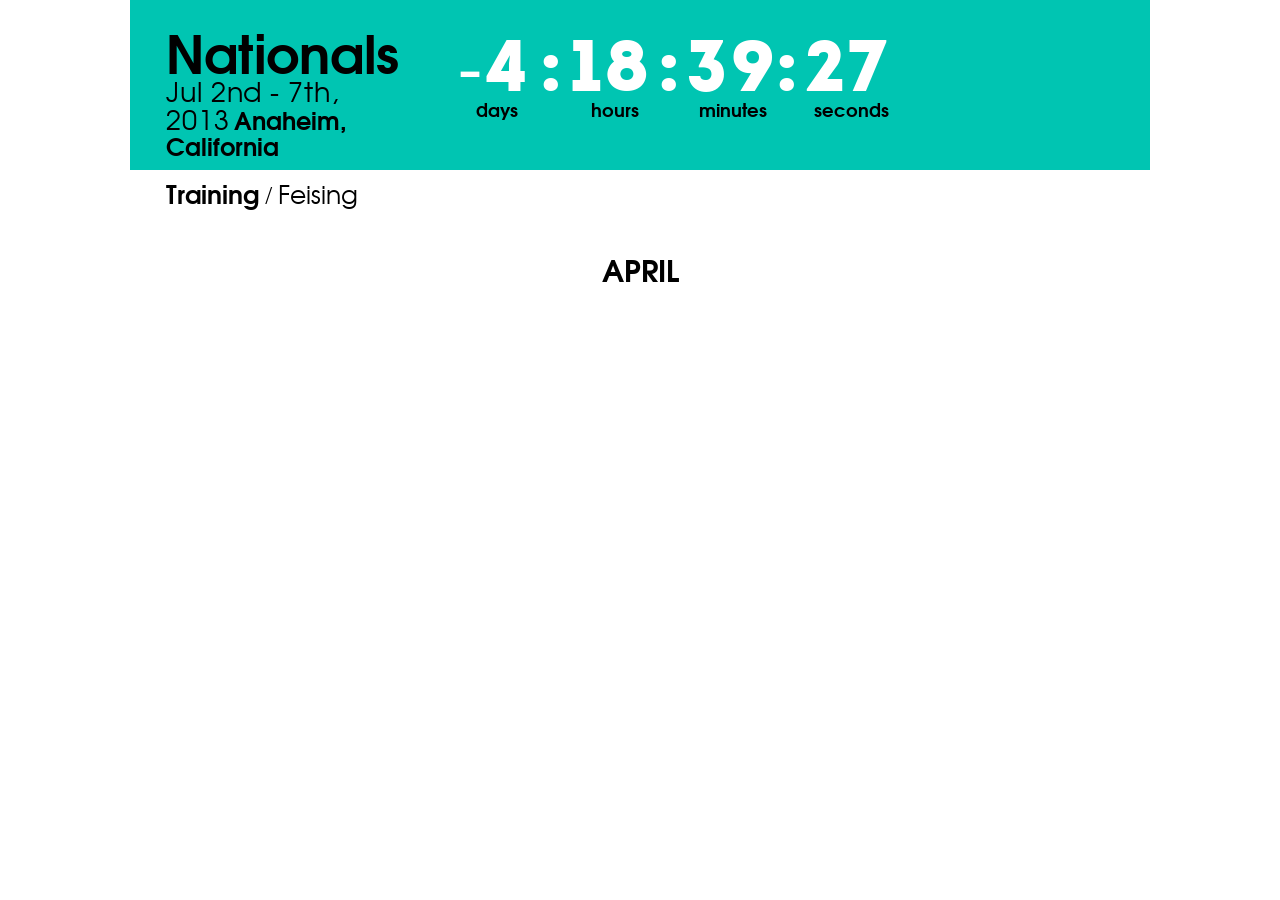
==== index.html @ 57729f29 "Adding the basic framework and fonts. Countdown is functional" ====
<!--Nationals training web app-->

<!DOCTYPE html>
<head>
	<meta http-equiv="Content-Type" content="text/html; charset=UTF-8" />
	<title>Nationals Training</title>
	<link href="styles.css" rel="stylesheet" type="text/css" />
	<link href="assets/tex_gyre_adventor_font/stylesheet.css" rel="stylesheet" type="text/css" />
	<link href="assets/intro_font/stylesheet.css" rel="stylesheet" type="text/css" />
	<script type="text/javascript" src="assets/modernizr.js"></script>
	<script type="text/javascript" src="countdown.js"></script>
</head>
<body>
	<div id = "header">
		<div id = "heading">
			<span class="largest">Nationals</span>
			<span class="date">Jul 2nd - 7th, 2013</span>
			<span class="location">Anaheim, California</span>
		</div>
		<div id = "counting">
			<div id = "timeNumbers">
				<span id="days"></span>
				<span class="colon">:</span>
				<span id="hours"></span>
				<span class="colon">:</span>
				<span id="minutes"></span>
				<span class="colon">:</span>
				<span id="seconds"></span>
			</div>
			<div class = "timeText">
				<table>
					<tr>
						<td>days</td>
						<td>hours</td>
						<td>minutes</td>
						<td>seconds</td>
					<tr>
				</table>
			</div>
		</div>
	</div>
	<div id = "navigation">
		<a href = "#" class ="selectedlink">Training</a> /
		<a href = "#" class ="inactivelink">Feising</a>
	</div>
	<div id = "maincontent">
		<h2 id="month">APRIL</h2>
	</div>
</body>
</html>
---- styles.css ----
/*styles for Nationals training web app.*/
html,body{
	margin: 0 auto;
	padding: 0;
	width: 1020px;
	height: auto;
	position: static;
}

#header{
	height: 170px;
	background-color:#00C5B2;
}

#heading{
	width:242px;
	padding:36px 0 0px 36px;
	float: left;
}

#heading .largest{
	font-family: 'texgyreadventorbold';
	font-size:52px;
	line-height: 30px;
}

#heading .date{
	font-family: 'texgyreadventorregular';
	font-size:27px;
	line-height: 27px;
	letter-spacing:0.9px;
}

#heading .location{
	font-family: 'texgyreadventorbold';
	font-size:24px;
	line-height: 23px;
}

#counting{
	width: 500px;
	padding: 42px 0 0px 42px;
	float: left;
}

#counting #timeNumbers{
	font-family: 'intro_regular';
	font-weight: normal;
	font-size: 72px;
	font-style: normal;
	letter-spacing:0.05em;
	line-height: 50px;
	color: #FFFFFF;
}

#counting #timeNumbers span{
	float: left;
	width: 88px;
	text-align: center;
}

#counting #timeNumbers .colon{
	float: left;
	width: 30px;
	text-align: center;
}

.timeText table td{
	font-family: 'texgyreadventorbold';
	font-size: 18px;
	width: 88px;
	text-align: center;
	padding-right: 27px;
	border: none;
}

#navigation{
	height: 50px;
	float: left;
	width: 984px;
	clear: all;
	margin-left: 36px;
	line-height: 45px;
	font-size: 25px;
}

#navigation a{
	text-decoration: none;
	color: black;
}


#navigation a:hover{
	color:#00C5B2;
}

.selectedlink{
	font-family: 'texgyreadventorbold';
}

.inactivelink{
	font-family: 'texgyreadventorregular';
}

#maincontent{
	height: 507px;
	width: 949px;
	margin-left: 36px;
	margin-right: 36px;
	float:left;
}

#maincontent h2{
	font-size: 30px;
	font-family: 'texgyreadventorbold';
	text-align: center;
}
---- assets/tex_gyre_adventor_font/stylesheet.css ----
/* Generated by Font Squirrel (http://www.fontsquirrel.com) on April 15, 2013 */



@font-face {
    font-family: 'texgyreadventorbold';
    src: url('texgyreadventor-bold-webfont.eot');
    src: url('texgyreadventor-bold-webfont.eot?#iefix') format('embedded-opentype'),
         url('texgyreadventor-bold-webfont.woff') format('woff'),
         url('texgyreadventor-bold-webfont.ttf') format('truetype'),
         url('texgyreadventor-bold-webfont.svg#texgyreadventorbold') format('svg');
    font-weight: normal;
    font-style: normal;

}




@font-face {
    font-family: 'texgyreadventorbold_italic';
    src: url('texgyreadventor-bolditalic-webfont.eot');
    src: url('texgyreadventor-bolditalic-webfont.eot?#iefix') format('embedded-opentype'),
         url('texgyreadventor-bolditalic-webfont.woff') format('woff'),
         url('texgyreadventor-bolditalic-webfont.ttf') format('truetype'),
         url('texgyreadventor-bolditalic-webfont.svg#texgyreadventorbold_italic') format('svg');
    font-weight: normal;
    font-style: normal;

}




@font-face {
    font-family: 'texgyreadventoritalic';
    src: url('texgyreadventor-italic-webfont.eot');
    src: url('texgyreadventor-italic-webfont.eot?#iefix') format('embedded-opentype'),
         url('texgyreadventor-italic-webfont.woff') format('woff'),
         url('texgyreadventor-italic-webfont.ttf') format('truetype'),
         url('texgyreadventor-italic-webfont.svg#texgyreadventoritalic') format('svg');
    font-weight: normal;
    font-style: normal;

}




@font-face {
    font-family: 'texgyreadventorregular';
    src: url('texgyreadventor-regular-webfont.eot');
    src: url('texgyreadventor-regular-webfont.eot?#iefix') format('embedded-opentype'),
         url('texgyreadventor-regular-webfont.woff') format('woff'),
         url('texgyreadventor-regular-webfont.ttf') format('truetype'),
         url('texgyreadventor-regular-webfont.svg#texgyreadventorregular') format('svg');
    font-weight: normal;
    font-style: normal;

}
---- assets/intro_font/stylesheet.css ----
/* Generated by Font Squirrel (http://www.fontsquirrel.com) on April 16, 2013 */



@font-face {
    font-family: 'intro_regular';
    src: url('intro-webfont.eot');
    src: url('intro-webfont.eot?#iefix') format('embedded-opentype'),
         url('intro-webfont.woff') format('woff'),
         url('intro-webfont.ttf') format('truetype'),
         url('intro-webfont.svg#intro_regular') format('svg');
    font-weight: normal;
    font-style: normal;

}
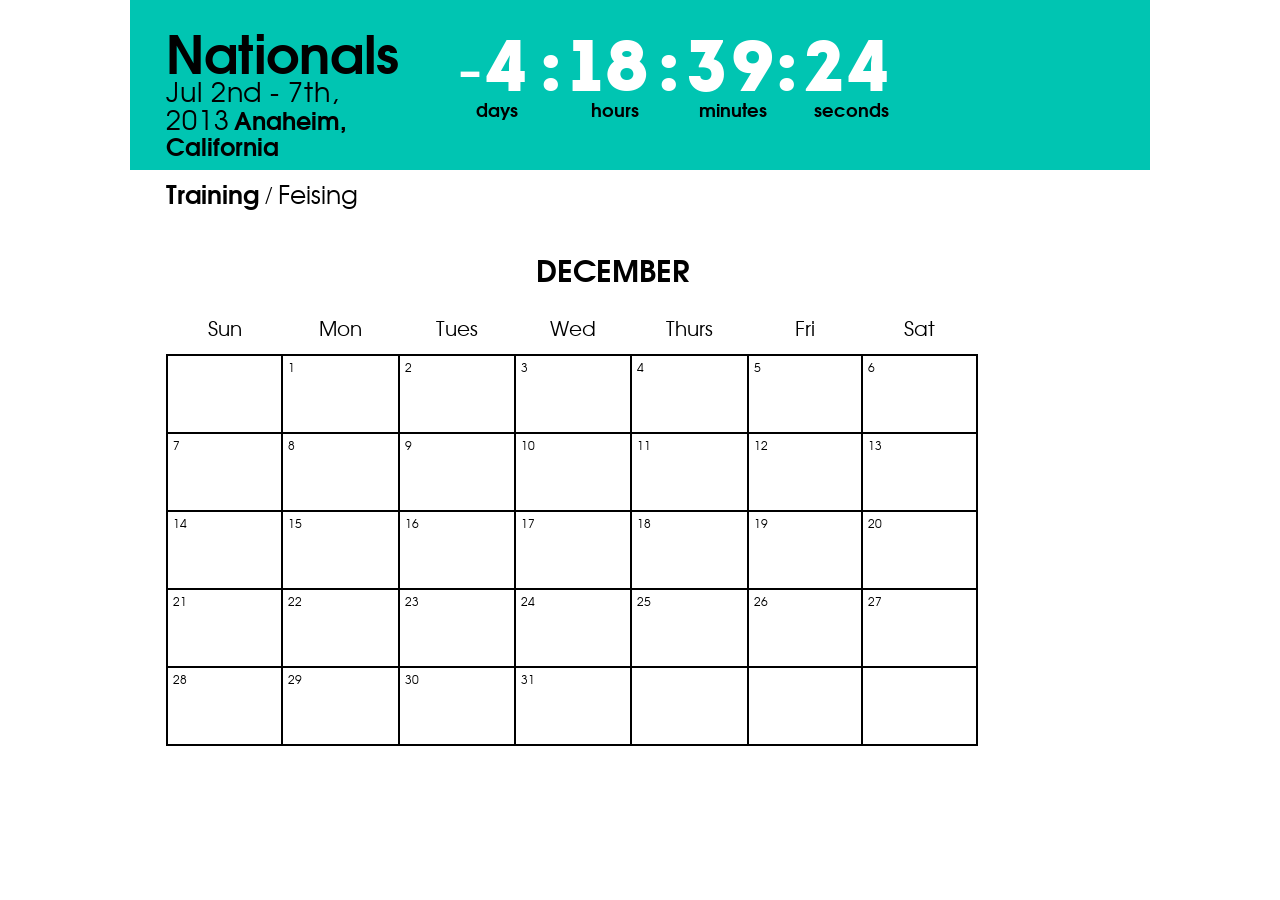
==== commit f3fbe635: "Calendar skeleton now in place" ====
--- a/index.html
+++ b/index.html
@@ -3,14 +3,14 @@
 <!DOCTYPE html>
 <head>
 	<meta http-equiv="Content-Type" content="text/html; charset=UTF-8" />
-	<title>Nationals Training</title>
+	<title>Nationals Countdown</title>
 	<link href="styles.css" rel="stylesheet" type="text/css" />
 	<link href="assets/tex_gyre_adventor_font/stylesheet.css" rel="stylesheet" type="text/css" />
 	<link href="assets/intro_font/stylesheet.css" rel="stylesheet" type="text/css" />
 	<script type="text/javascript" src="assets/modernizr.js"></script>
 	<script type="text/javascript" src="countdown.js"></script>
 </head>
-<body>
+<body onload="initializeCalendar()">
 	<div id = "header">
 		<div id = "heading">
 			<span class="largest">Nationals</span>
@@ -44,7 +44,26 @@
 		<a href = "#" class ="inactivelink">Feising</a>
 	</div>
 	<div id = "maincontent">
-		<h2 id="month">APRIL</h2>
+		<h2 id="month"></h2>
+		<div id="calendar">
+			<table>
+				<thead>
+					<tr id="dayLabels">
+						<td>Sun</td>
+						<td>Mon</td>
+						<td>Tues</td>
+						<td>Wed</td>
+						<td>Thurs</td>
+						<td>Fri</td>
+						<td>Sat</td>
+					</tr>
+				</thead>
+				<tbody id = "tablebody">
+				</tbody>
+			</table>
+		</div>
 	</div>
+	<div id="feisPopUp">Add a feis</div>
+	<canvas id = "addFeisCanvas" width = "204" height = "141"></canvas>
 </body>
 </html>
--- a/styles.css
+++ b/styles.css
@@ -113,5 +113,56 @@
 #maincontent h2{
 	font-size: 30px;
 	font-family: 'texgyreadventorbold';
+	margin-left: 370px;
+	margin-bottom: 10px;
+}
+
+#calendar table{
+	width: 812px;
+	/*116 per square*/
+	height: 444px;
+	float: left;
+	background-color: white;
+	border-collapse: collapse;
+	border-spacing: 0px;
+}
+
+#calendar table thead td{
+	width: 116px;
+	height: 50px;
+	background-color: white ;
+	font-family: 'texgyreadventorregular';
+	font-size: 20px; 
 	text-align: center;
+}
+
+#calendar table tbody td{
+	width: 116px;
+	height: 50px;
+	background-color: white ;
+	font-family: 'texgyreadventorregular';
+	font-size: 12px; 
+	padding: 2px 0px 0px 5px;
+	vertical-align: top;
+	border: 2px solid black;
+}
+
+#feisPopUp{
+	height: 200px;
+	width: 300px;
+	top: 50%;
+	left: 50%;
+	margin-top: -100px;
+	margin-left: -150px;
+	visibility: hidden;
+	position: absolute;
+	z-index: 1;
+	border: 2px solid back;
+	background-color: red;
+	vertical-align: center;
+	clear: none;
+}
+
+#addFeisCanvas{
+	opacity: 0;
 }
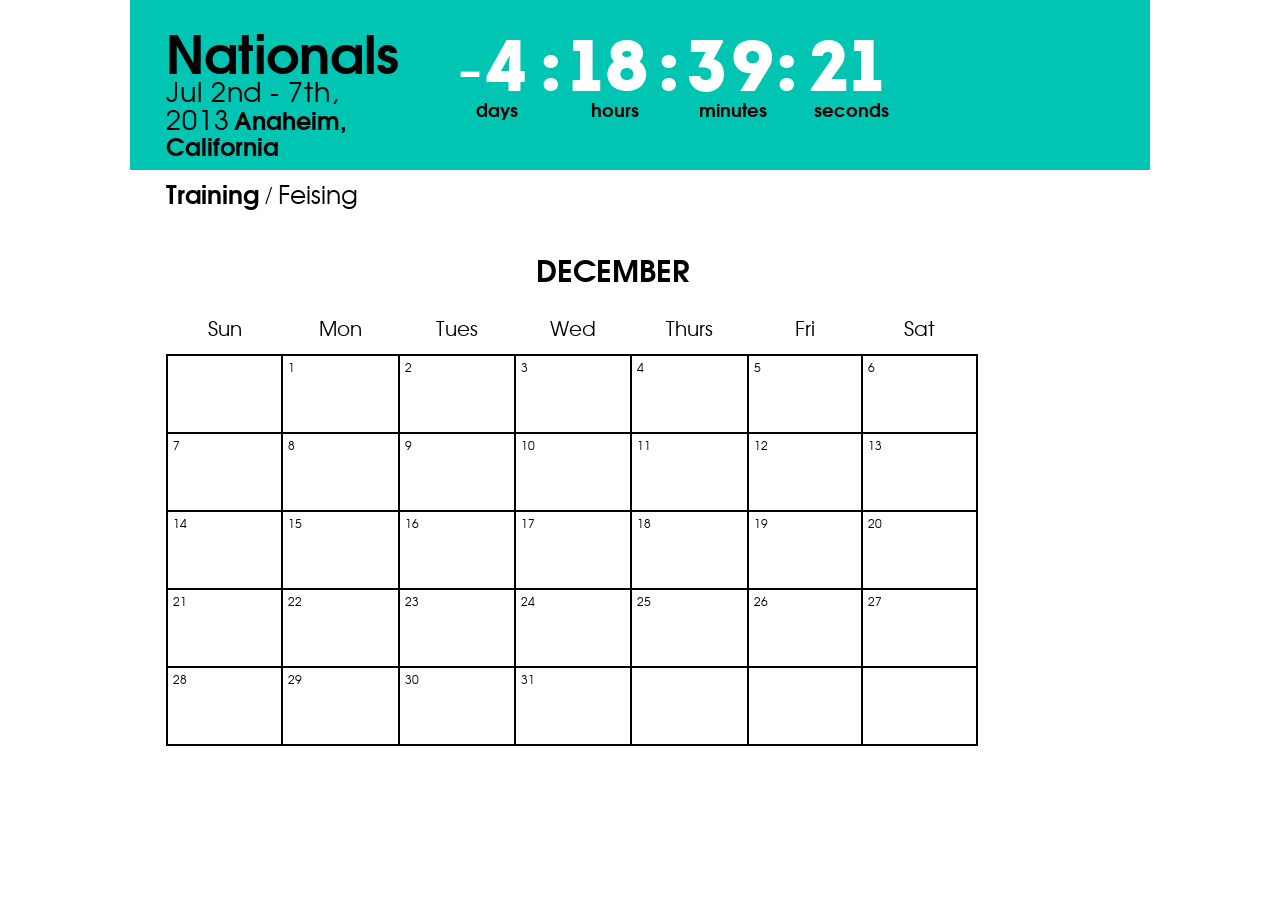
==== commit a10871ef: "Adding the 'add feis functionality', uses html canvas" ====
--- a/index.html
+++ b/index.html
@@ -10,7 +10,7 @@
 	<script type="text/javascript" src="assets/modernizr.js"></script>
 	<script type="text/javascript" src="countdown.js"></script>
 </head>
-<body onload="initializeCalendar()">
+<body onload="initializeCalendar()" id="thebody">
 	<div id = "header">
 		<div id = "heading">
 			<span class="largest">Nationals</span>
@@ -63,7 +63,8 @@
 			</table>
 		</div>
 	</div>
-	<div id="feisPopUp">Add a feis</div>
-	<canvas id = "addFeisCanvas" width = "204" height = "141"></canvas>
+	<!--<div id="feisPopUp">Add a feis</div>-->
+	<!--<button id = "thebutton" onclick="closeCanvas()">Click me!</button>-->
+	<!--<canvas id = "addFeisCanvas" width = "230" height = "175"></canvas>-->
 </body>
 </html>
--- a/styles.css
+++ b/styles.css
@@ -145,24 +145,55 @@
 	padding: 2px 0px 0px 5px;
 	vertical-align: top;
 	border: 2px solid black;
+	cursor: hand;
+	cursor: pointer;
 }
 
-#feisPopUp{
-	height: 200px;
-	width: 300px;
-	top: 50%;
-	left: 50%;
-	margin-top: -100px;
-	margin-left: -150px;
-	visibility: hidden;
+#calendar table tbody td p{
+	font-size:15px;
+	margin: 0 0 0 10px;
+	margin-right: 0px;
+}
+
+#calendar table tbody td:hover{
+	opacity: 0.8;
+	color:#00C5B2;
+}
+
+#feisDialog
+{
+	height: 90px;
+	width: 135px;
 	position: absolute;
-	z-index: 1;
-	border: 2px solid back;
-	background-color: red;
-	vertical-align: center;
-	clear: none;
+}
+
+#feisDialog h4
+{
+	font-size: 20px;
+	font-family: 'texgyreadventorbold';
+	line-height: 20px;
+	font-weight: normal;
+	margin: 0;
+}
+
+#feisDialog input{
+	margin: 10px 0 10px 0;
+	width: 134px;
+	border: 2px solid black;
+	-moz-border-radius: 4px;
+	-webkit-border-radius: 4px;
+	border-radius: 4px;
+}
+
+#feisDialog a{
+	font-family: 'texgyreadventorbold_italic';
+	font-size: 14px;
+}
+
+#feisDialog a:hover{
+	color: #FFFFFF;
 }
 
 #addFeisCanvas{
-	opacity: 0;
+	position: absolute;
 }
